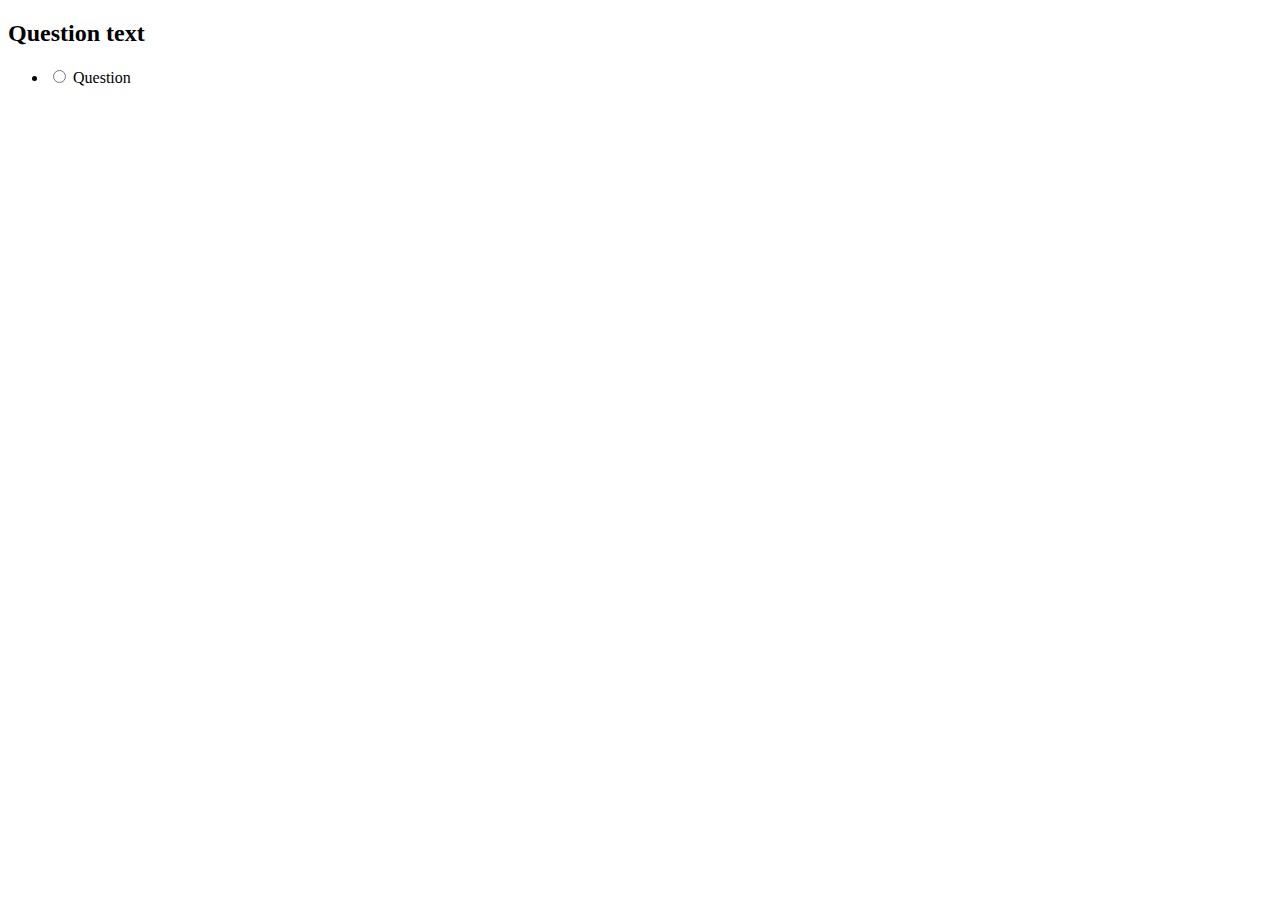
==== Week-2/index.html @ cbd4ebd9 "label1 added" ====
<!DOCTYPE html>
<html lang="en">
<head>
    <meta charset="UTF-8">
    <meta http-equiv="X-UA-Compatible" content="IE=edge">
    <meta name="viewport" content="width=device-width, initial-scale=1.0">
    <title>Quize App</title>
</head>
<body>
    <div class="quize-container" id="quize">
        <div class="quize-header">
            <h2 id="question">Question text</h2>
            <ul>
                <li>
                    <input type="radio" name="answer" id="a" class="answer">
                    <label for="a" id="a_text">Question</label>
                </li>
            </ul>
        </div>
    </div>
</body>
</html>
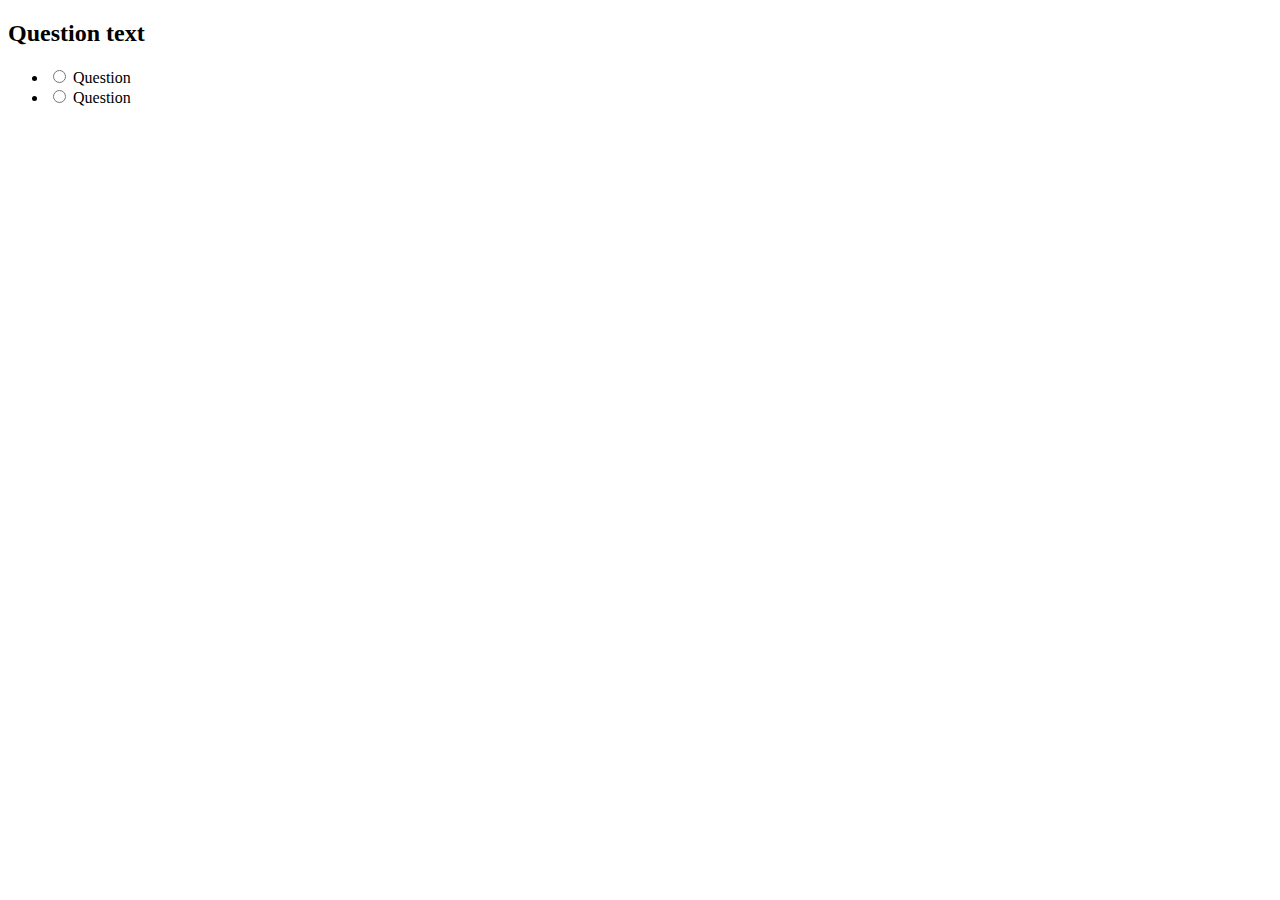
==== commit 571c46d0: "label2 added" ====
--- a/Week-2/index.html
+++ b/Week-2/index.html
@@ -15,6 +15,10 @@
                     <input type="radio" name="answer" id="a" class="answer">
                     <label for="a" id="a_text">Question</label>
                 </li>
+                <li>
+                    <input type="radio" name="answer" id="a" class="answer">
+                    <label for="b" id="b_text">Question</label>
+                </li>
             </ul>
         </div>
     </div>
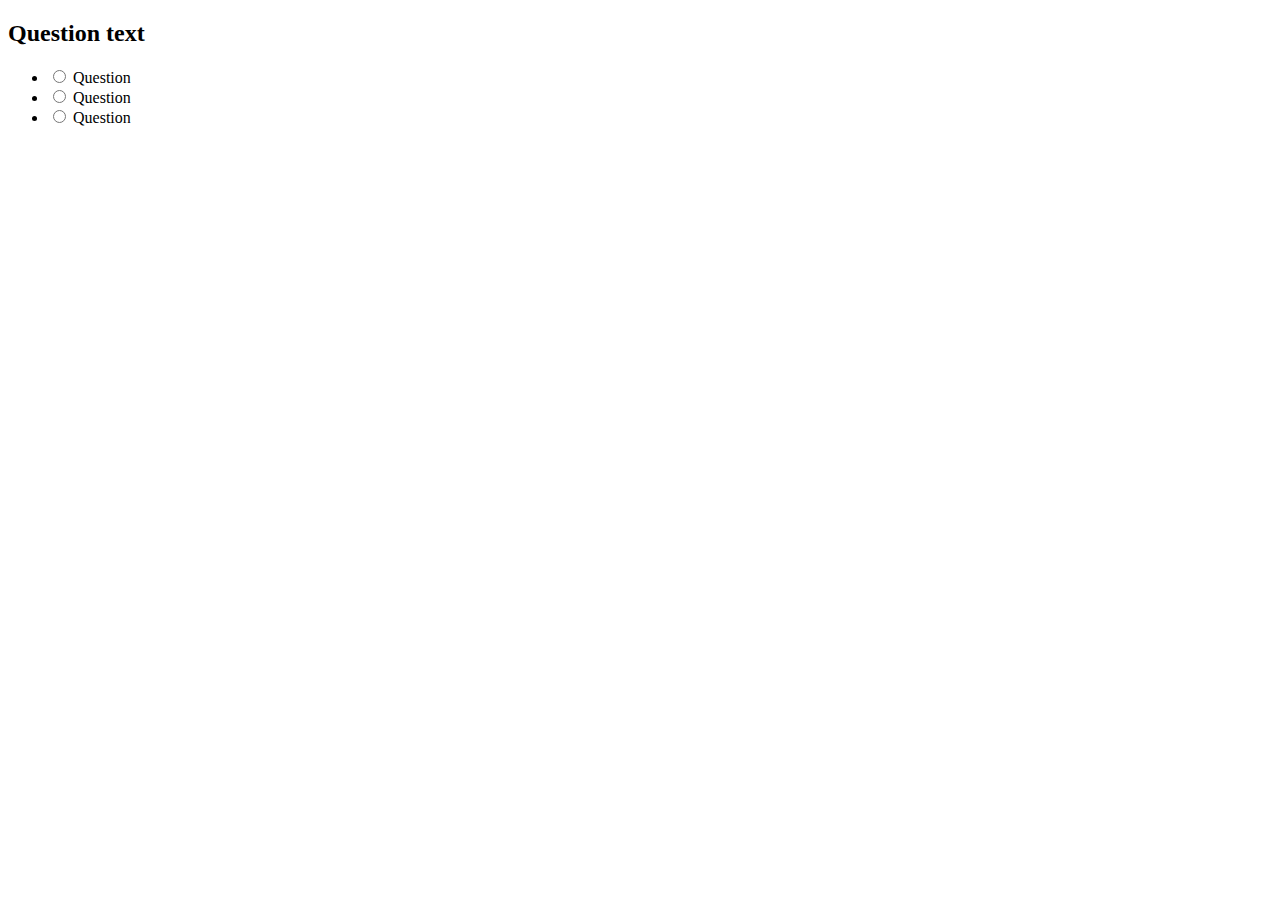
==== commit 1800f3d2: "label3 added" ====
--- a/Week-2/index.html
+++ b/Week-2/index.html
@@ -19,6 +19,10 @@
                     <input type="radio" name="answer" id="a" class="answer">
                     <label for="b" id="b_text">Question</label>
                 </li>
+                <li>
+                    <input type="radio" name="answer" id="a" class="answer">
+                    <label for="c" id="c_text">Question</label>
+                </li>
             </ul>
         </div>
     </div>
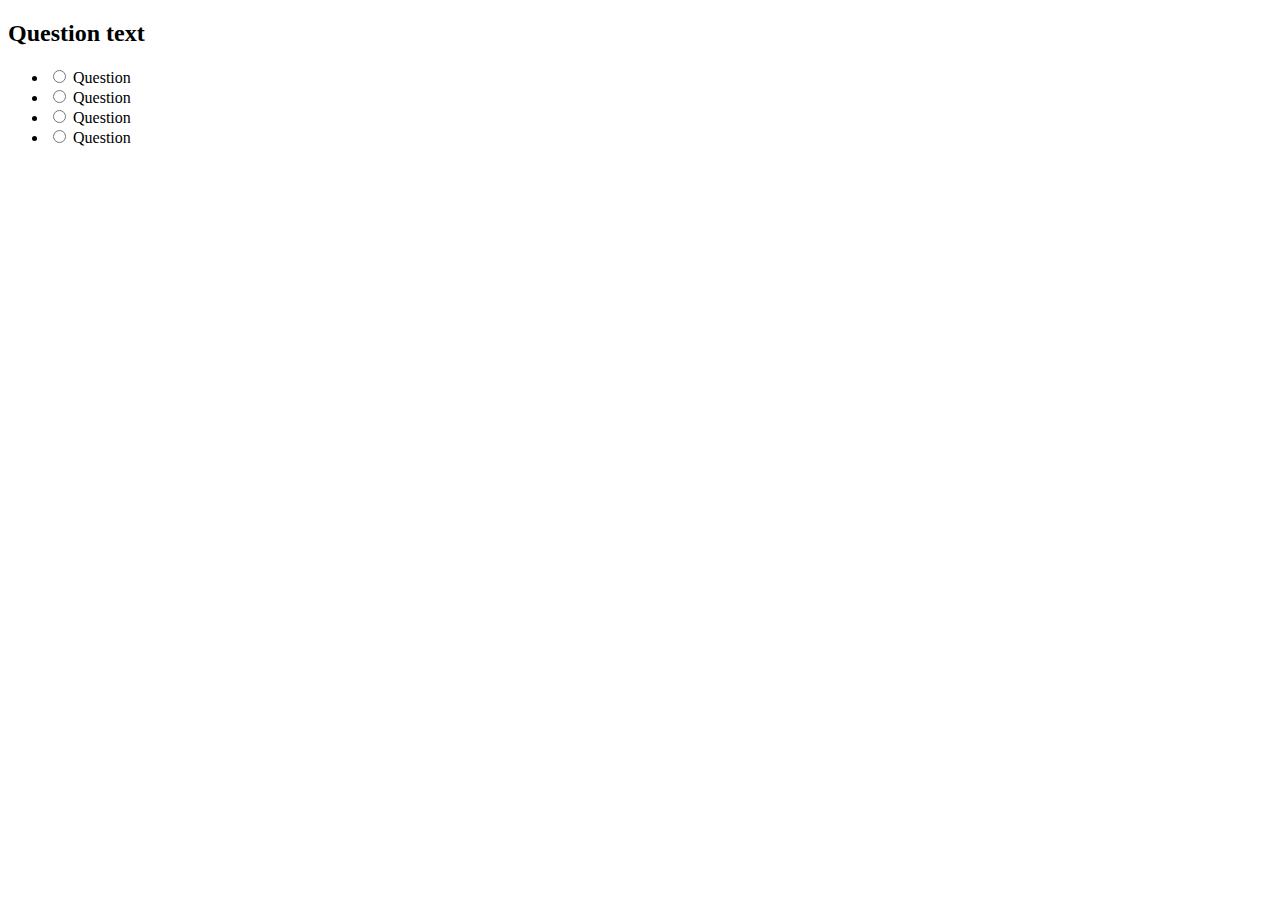
==== commit 942b81d7: "label4 added" ====
--- a/Week-2/index.html
+++ b/Week-2/index.html
@@ -23,6 +23,11 @@
                     <input type="radio" name="answer" id="a" class="answer">
                     <label for="c" id="c_text">Question</label>
                 </li>
+                <li>
+                    <input type="radio" name="answer" id="a" class="answer">
+                    <label for="d" id="d_text">Question</label>
+                </li>
+                
             </ul>
         </div>
     </div>
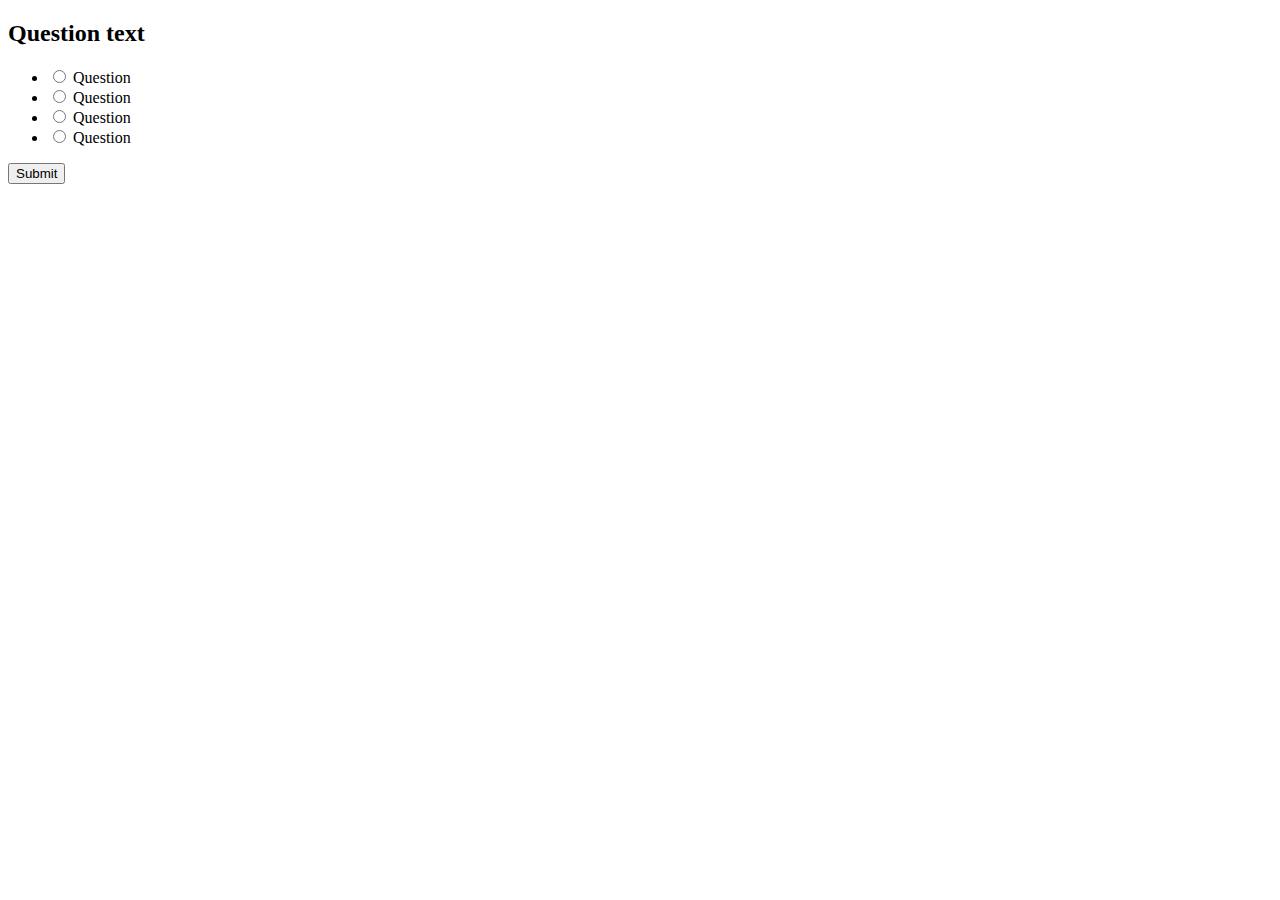
==== commit e742c2ef: "button added" ====
--- a/Week-2/index.html
+++ b/Week-2/index.html
@@ -30,6 +30,7 @@
                 
             </ul>
         </div>
+        <button id="submit">Submit</button>
     </div>
 </body>
 </html>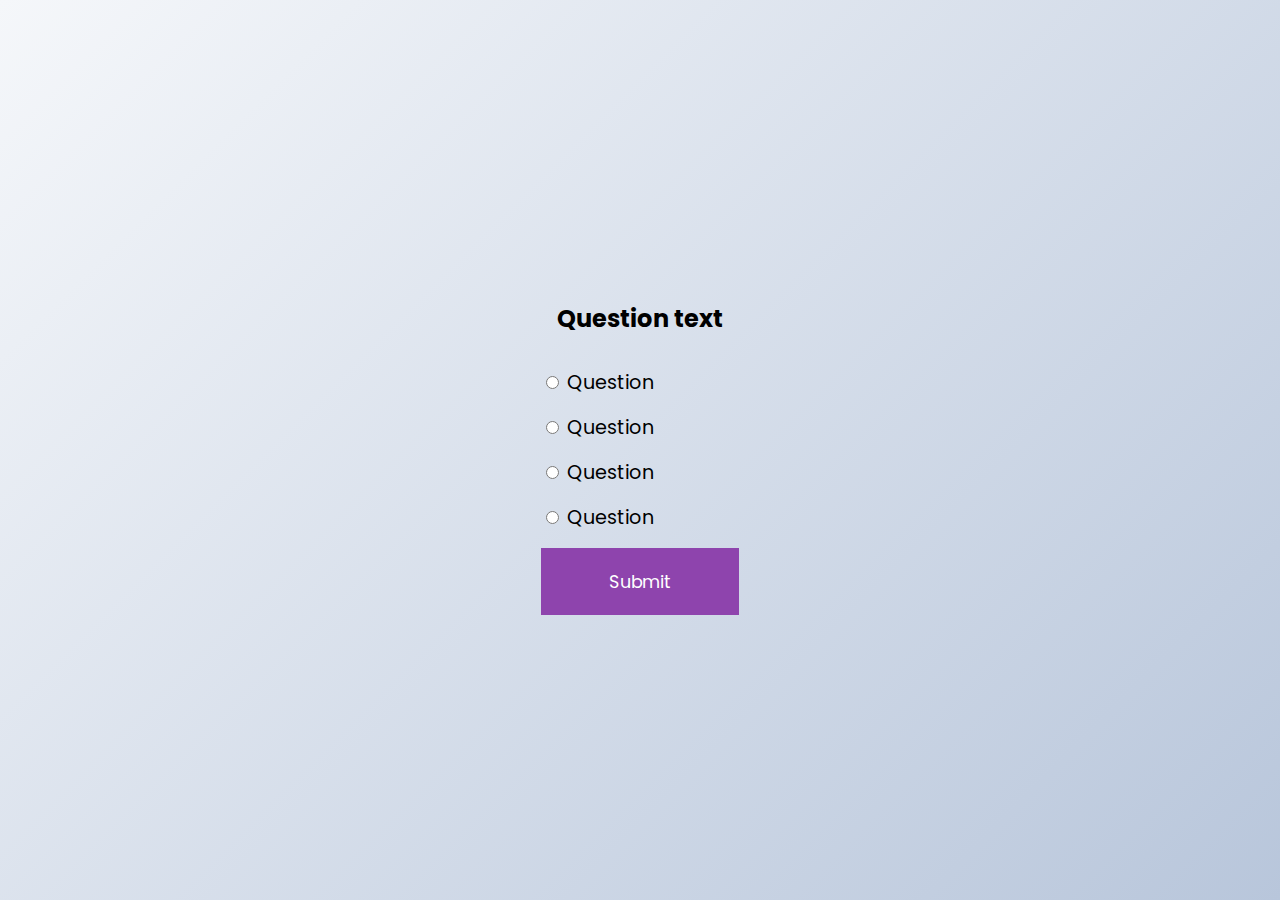
==== commit cd606713: "css file added" ====
--- a/Week-2/index.html
+++ b/Week-2/index.html
@@ -4,6 +4,8 @@
     <meta charset="UTF-8">
     <meta http-equiv="X-UA-Compatible" content="IE=edge">
     <meta name="viewport" content="width=device-width, initial-scale=1.0">
+        <link rel="stylesheet" href="style.css" />
+
     <title>Quize App</title>
 </head>
 <body>
@@ -32,5 +34,6 @@
         </div>
         <button id="submit">Submit</button>
     </div>
+    <script src="/Week-2/index.js"></script>
 </body>
 </html>--- a/Week-2/style.css
+++ b/Week-2/style.css
@@ -0,0 +1,70 @@
+@import url('https://fonts.googleapis.com/css2?family=Poppins:wght@200;400&display=swap');
+
+* {
+  box-sizing: border-box;
+}
+
+body {
+  background-color: #b8c6db;
+  background-image: linear-gradient(315deg, #b8c6db 0%, #f5f7fa 100%);
+  font-family: 'Poppins', sans-serif;
+  display: flex;
+  align-items: center;
+  justify-content: center;
+  height: 100vh;
+  overflow: hidden;
+  margin: 0;
+}
+
+.quiz-container {
+  background-color: #fff;
+  border-radius: 10px;
+  box-shadow: 0 0 10px 2px rgba(100, 100, 100, 0.1);
+  width: 600px;
+  overflow: hidden;
+}
+
+.quiz-header {
+  padding: 4rem;
+}
+
+h2 {
+  padding: 1rem;
+  text-align: center;
+  margin: 0;
+}
+
+ul {
+  list-style-type: none;
+  padding: 0;
+}
+
+ul li {
+  font-size: 1.2rem;
+  margin: 1rem 0;
+}
+
+ul li label {
+  cursor: pointer;
+}
+
+button {
+  background-color: #8e44ad;
+  color: #fff;
+  border: none;
+  display: block;
+  width: 100%;
+  cursor: pointer;
+  font-size: 1.1rem;
+  font-family: inherit;
+  padding: 1.3rem;
+}
+
+button:hover {
+  background-color: #732d91;
+}
+
+button:focus {
+  outline: none;
+  background-color: #5e3370;
+}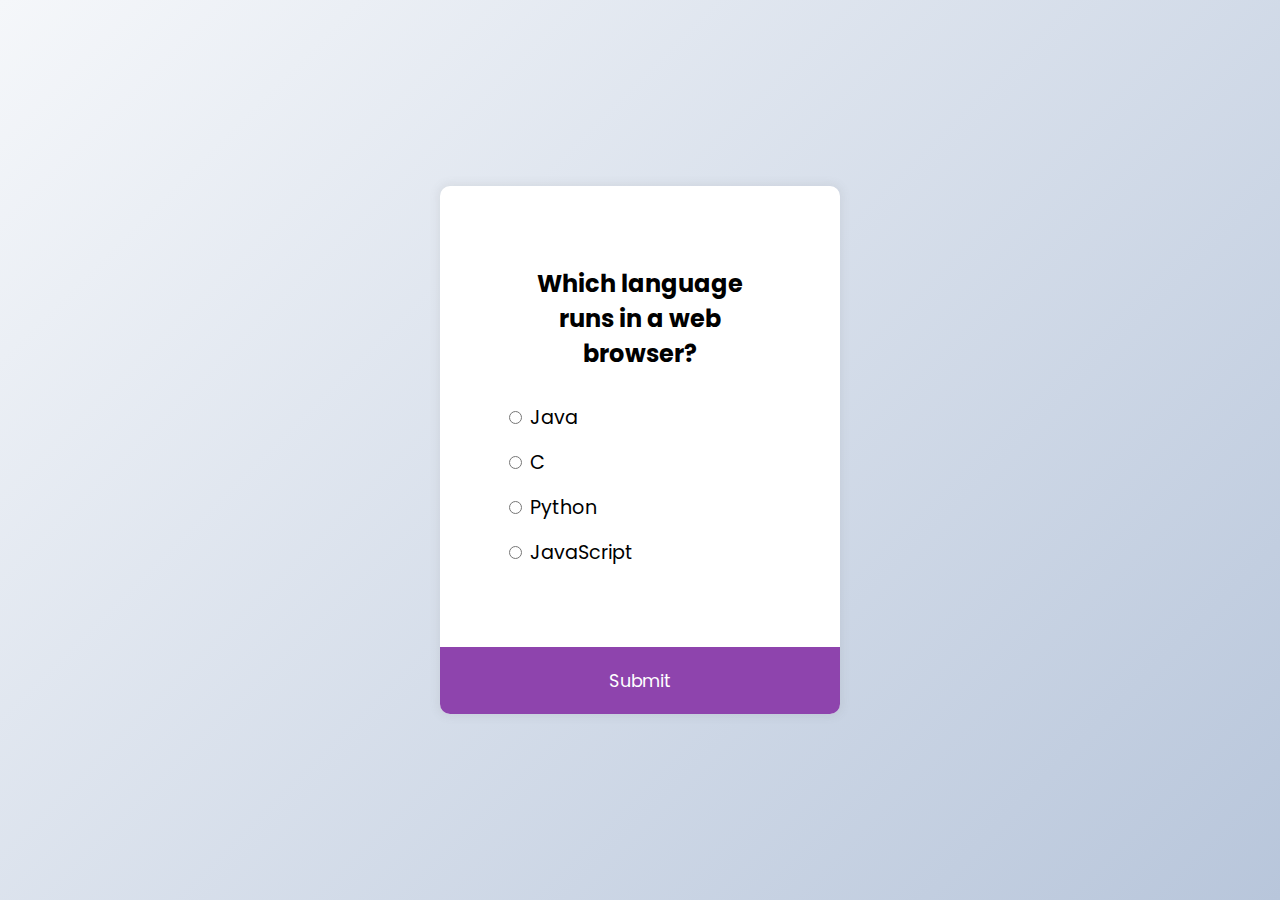
==== commit 88e3b831: "quiz app completed" ====
--- a/Week-2/index.html
+++ b/Week-2/index.html
@@ -4,13 +4,13 @@
     <meta charset="UTF-8">
     <meta http-equiv="X-UA-Compatible" content="IE=edge">
     <meta name="viewport" content="width=device-width, initial-scale=1.0">
-        <link rel="stylesheet" href="style.css" />
+        <link rel="stylesheet" href="/Week-2/style.css" />
 
-    <title>Quize App</title>
+    <title>Quiz App</title>
 </head>
 <body>
-    <div class="quize-container" id="quize">
-        <div class="quize-header">
+    <div class="quiz-container" id="quiz">
+        <div class="quiz-header">
             <h2 id="question">Question text</h2>
             <ul>
                 <li>
@@ -34,6 +34,6 @@
         </div>
         <button id="submit">Submit</button>
     </div>
-    <script src="/Week-2/index.js"></script>
+    <script src="index.js"></script>
 </body>
 </html>--- a/Week-2/style.css
+++ b/Week-2/style.css
@@ -20,7 +20,7 @@
   background-color: #fff;
   border-radius: 10px;
   box-shadow: 0 0 10px 2px rgba(100, 100, 100, 0.1);
-  width: 600px;
+  width: 400px;
   overflow: hidden;
 }
 
